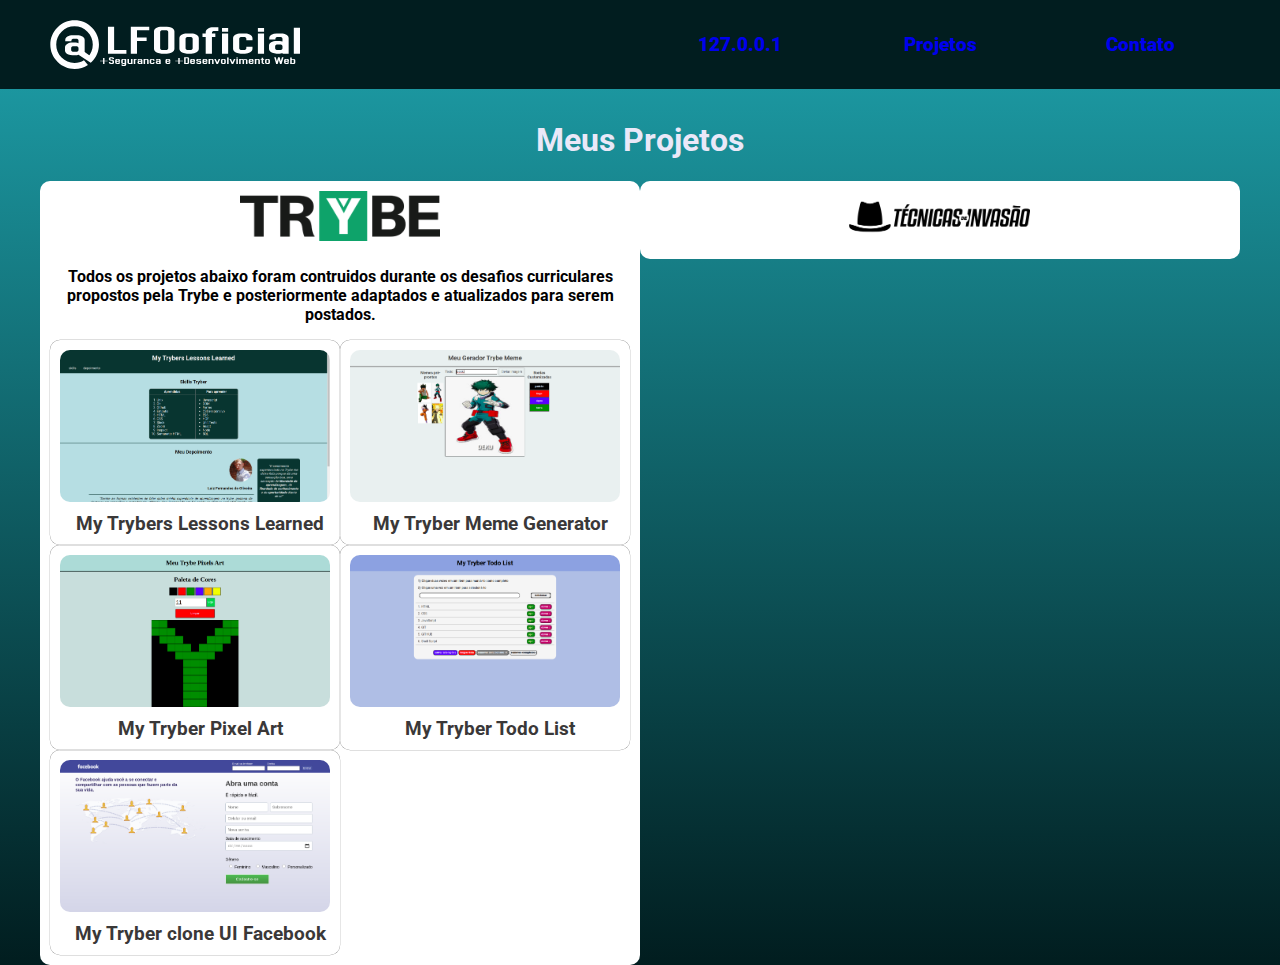
==== page/project/index.html @ dcfa61f0 "atualizaçao 1.0" ====
<!DOCTYPE html>
<html lang="pt-br">

<head>
	<meta charset="UTF-8">
	<meta name="viewport" content="width=device-width, initial-scale=1.0">
	<title>Luiz Fernandes de Oliveira</title>
	<link rel="stylesheet" href="../../styles.css">
	<link rel="stylesheet" href="contact.css">
</head>

<body>
	<div class="container">
		<header id="header">
			<div class="header-content">
				<div class="menu-config">
					<button type="button" id="open" class="open-closed">menu</button>
					<button type="button" id="closed" class="open-closed">voltar</button>
				</div>
				<img src="../../image/lfo-logo.svg" alt="luiz fernandes de oliveira">
				<nav>
					<a href="../../index.html">127.0.0.1</a>
					<a href="#">Projetos</a>
					<a href="../contact/">Contato</a>
				</nav>
			</div>
		</header>

		<section id="projects" class="content">
			<h1>Meus Projetos</h1>
			<div class="content-project">
				<div class="project-group">
					<img src="../../image/logo/trybe-logo.png" alt="">
					<p>Todos os projetos abaixo foram contruidos durante os desafios curriculares propostos pela Trybe e posteriormente adaptados e atualizados para serem postados.</p>
					<div class="projects" id="trybe"></div>
				</div>

				<div class="project-group">
					<img src="../../image/logo/tdi-logo.png" alt="">
					<div class="projects" id="tdi"></div>
				</div>
			</div>
		</section>

	</div>
	<script src="contact.js"></script>
	<script src="../../script.js"></script>
</body>

</html>
---- styles.css ----
@import url('https://fonts.googleapis.com/css2?family=Roboto:wght@400;500;700&display=swap');

body {
	box-sizing: border-box;
	color: #eae8f8;
	font-family: 'Roboto', sans-serif;
	font-size: 60%;
	margin: 0;
  overflow-x: hidden;
  padding: 0;
}

.container {
	background: linear-gradient(#1ea2ac, #011d1f);
	width: 100vw;
}

header {
	background: #011d1f;
	display: flex;
	justify-content: center;
	left: 0;
	padding: 20px 0;
	position: fixed;
	top: 0;
	width: 100%;
}


.header-content {
	align-items: center;
	display: flex;
	flex-direction: column;
	justify-content: flex-start;
	width: 100%;
}

.header-content .menu-config {
	display: flex;
	justify-content: flex-end;
	width: 100%;
	position: absolute;
}

.header-content .menu-config button {
	background-color: #18666b;
	border-radius: 3px;
	color: white;
	font-size: 1.1rem;
	font-weight: 700;
	line-height: 50px;
	margin-right: 10px;
	width: 65px;
}

.header-content .menu-config button:last-child {
	display: none;
}

.header-content > img {
	width: 250px;
	align-self: flex-start;
	margin-left: 10px;
}

.header-content > nav {
	align-items: center;
	display: none;
	flex-direction: column;
	margin-top: 40px;
	width: 100%;
}

.header-content nav a {
	background-color: rgb(52, 135, 141);
	font-size: 1.2rem;
	font-weight: 900;
	padding: 10px 0;
	width: 100%;
	text-align: center;
	text-decoration: none;
}

.header-content nav a:visited {
	color: inherit;
}

.header-content nav a:hover {
	opacity: 0.7;
}

.description {
	align-items: center;
	display: flex;
	flex-direction: column;
	justify-content: center;
	height: 100vh;
	width: 100%;
}

.description > img {
	width: 160px;
	border-radius: 50%;
}

.description > div {
	align-items: center;
	display: flex;
	flex-direction: column;
	font-size: 0.8rem;
}

.description div p {
	font-size: 1rem;
	font-style: italic;
	padding: 0 10px;
	text-align: center;
}
.description div p a {
	color: whitesmoke;
	cursor: pointer;
	font-weight: 700;
	text-decoration: none;
}

@media (min-width: 720px) {
	.container {
		align-items: center;
		display: flex;
		flex-direction: column;
	}

	.header-content {
		flex-direction: row;
		justify-content: space-between;
		max-width: 1200px;
		width: 100%;
	}

	.header-content > nav {
		display: flex;
		flex-direction: row;
		margin-top: inherit;
		width: 50%;
	}

	.header-content nav a {
		background-color: inherit;
	}

	.header-content .menu-config button {
		display: none;
	}

	.description {
		max-width: 600px;
		width: 100%;
	}

	.description > img {
		width: 200px;
	}

	.description div h1 {
		font-size: 2.0rem;
	}

	.description div p {
		font-size: 1.3rem;
  }
}
---- page/project/contact.css ----
.content {
  align-items: center;
  display: flex;
  flex-direction: column;
  justify-content: center;
  padding-top: 100px;
}

.content h1 {
  font-size: 2.0rem;
}

.content-project {
  align-items: center;
  box-sizing: border-box;
  display: flex;
  flex-direction: column;
  max-width: 1200px;
  width: 100%;
}

.project-group {
  align-items: center;
  background-color: white;
  border-radius: 10px;
  box-sizing: border-box;
  display: flex;
  flex-direction: column;
  max-width: 400px;
  padding: 10px;
  width: 100%;
}

.project-group + .project-group {
  margin-top: 20px;
}

.project-group img {
  margin-bottom: 10px;
  width: 200px;
}

.project-group p {
  color: black;
  font-size: 1rem;
  font-weight: 700;
  text-align: center;
}

.projects {
  display: flex;
  flex-direction: column;
  flex-wrap: wrap;
}

.project-item {
  align-items: center;
  display: flex;
  padding: 4px 0;
}

.project-item + .project-item {
  border-top: 0.5px solid gray;
}

.project-item img {
  width: 70px;
}

.project-item a {
  color: rgb(78, 76, 76);
  font-size: 1rem;
  font-weight: 700;
  margin-left: 10px;
  text-decoration: none;
}

.project-item a:hover {
  opacity: 0.7;
}

@media(min-width: 720px) {
  .content-project {
    align-items: flex-start;
    flex-direction: row;
  }

  .projects {
    flex-direction: row;
  }

  .project-group {
    max-width: unset;
    width: 600px;
  }

  .project-group + .project-group {
    margin-top: 0;
  }

  .project-item {
    border-radius: 10px;
    box-shadow: 0 0 0.5px 0.2px gray;
    box-sizing: border-box;
    flex-direction: column;
    padding: 10px;
    width: 50%;
  }

  .project-item + .project-item {
    border-top: none;
  }

  .project-item img {
    border-radius: 10px;
    width: 100%;
  }

  .project-item a {
    font-size: 1.2rem;
    color: rgb(58, 56, 56);
  }
}
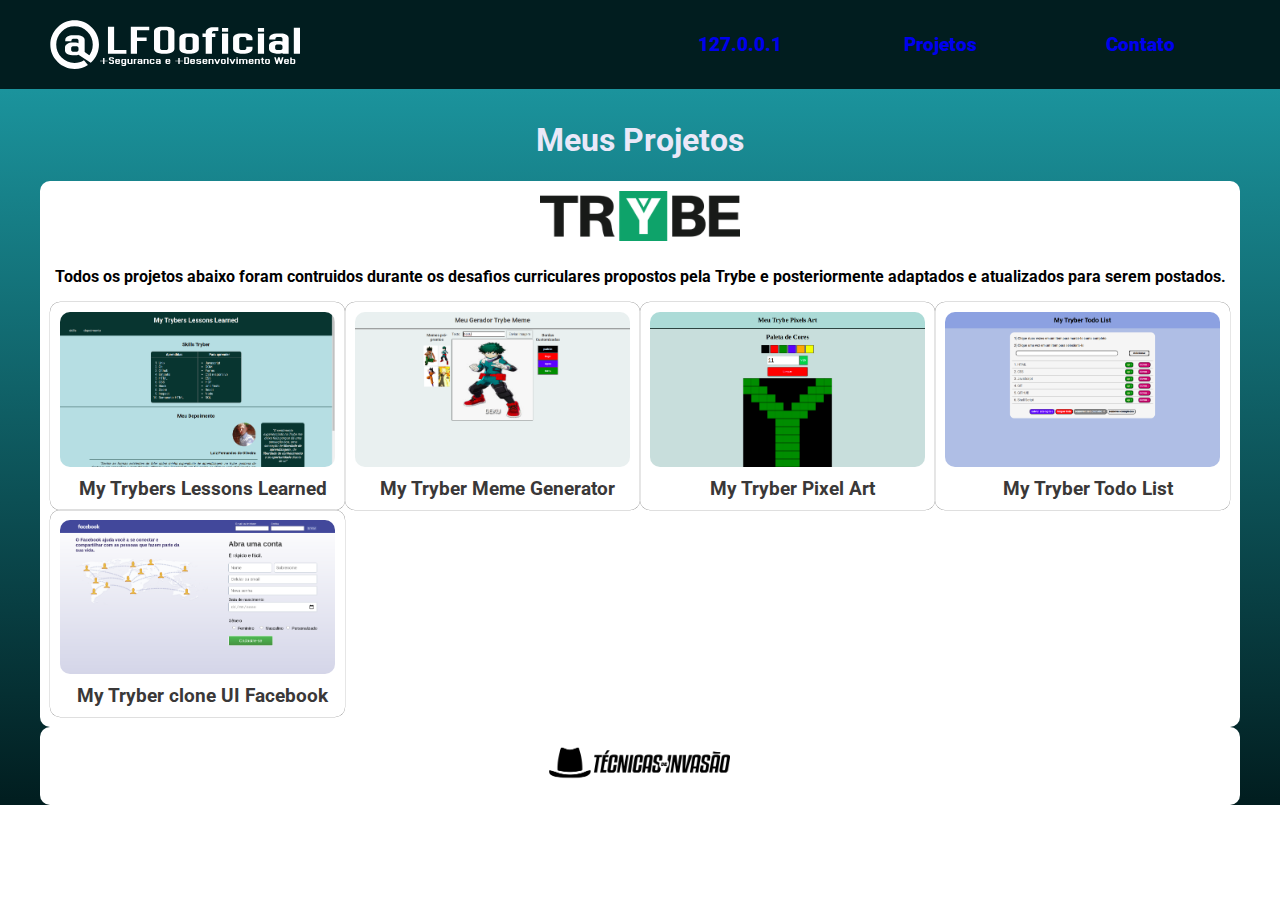
==== commit 1ed413c5: "update" ====
--- a/page/project/index.html
+++ b/page/project/index.html
@@ -30,13 +30,13 @@
 			<h1>Meus Projetos</h1>
 			<div class="content-project">
 				<div class="project-group">
-					<img src="../../image/logo/trybe-logo.png" alt="">
+					<img src="../../image/logo/trybe-logo.png" class="img-logo" alt="">
 					<p>Todos os projetos abaixo foram contruidos durante os desafios curriculares propostos pela Trybe e posteriormente adaptados e atualizados para serem postados.</p>
 					<div class="projects" id="trybe"></div>
 				</div>
 
 				<div class="project-group">
-					<img src="../../image/logo/tdi-logo.png" alt="">
+					<img src="../../image/logo/tdi-logo.png" class="img-logo" alt="">
 					<div class="projects" id="tdi"></div>
 				</div>
 			</div>
--- a/page/project/contact.css
+++ b/page/project/contact.css
@@ -82,7 +82,6 @@
 @media(min-width: 720px) {
   .content-project {
     align-items: flex-start;
-    flex-direction: row;
   }
 
   .projects {
@@ -91,7 +90,7 @@
 
   .project-group {
     max-width: unset;
-    width: 600px;
+    width: 1200px;
   }
 
   .project-group + .project-group {
@@ -104,7 +103,7 @@
     box-sizing: border-box;
     flex-direction: column;
     padding: 10px;
-    width: 50%;
+    width: 25%;
   }
 
   .project-item + .project-item {
